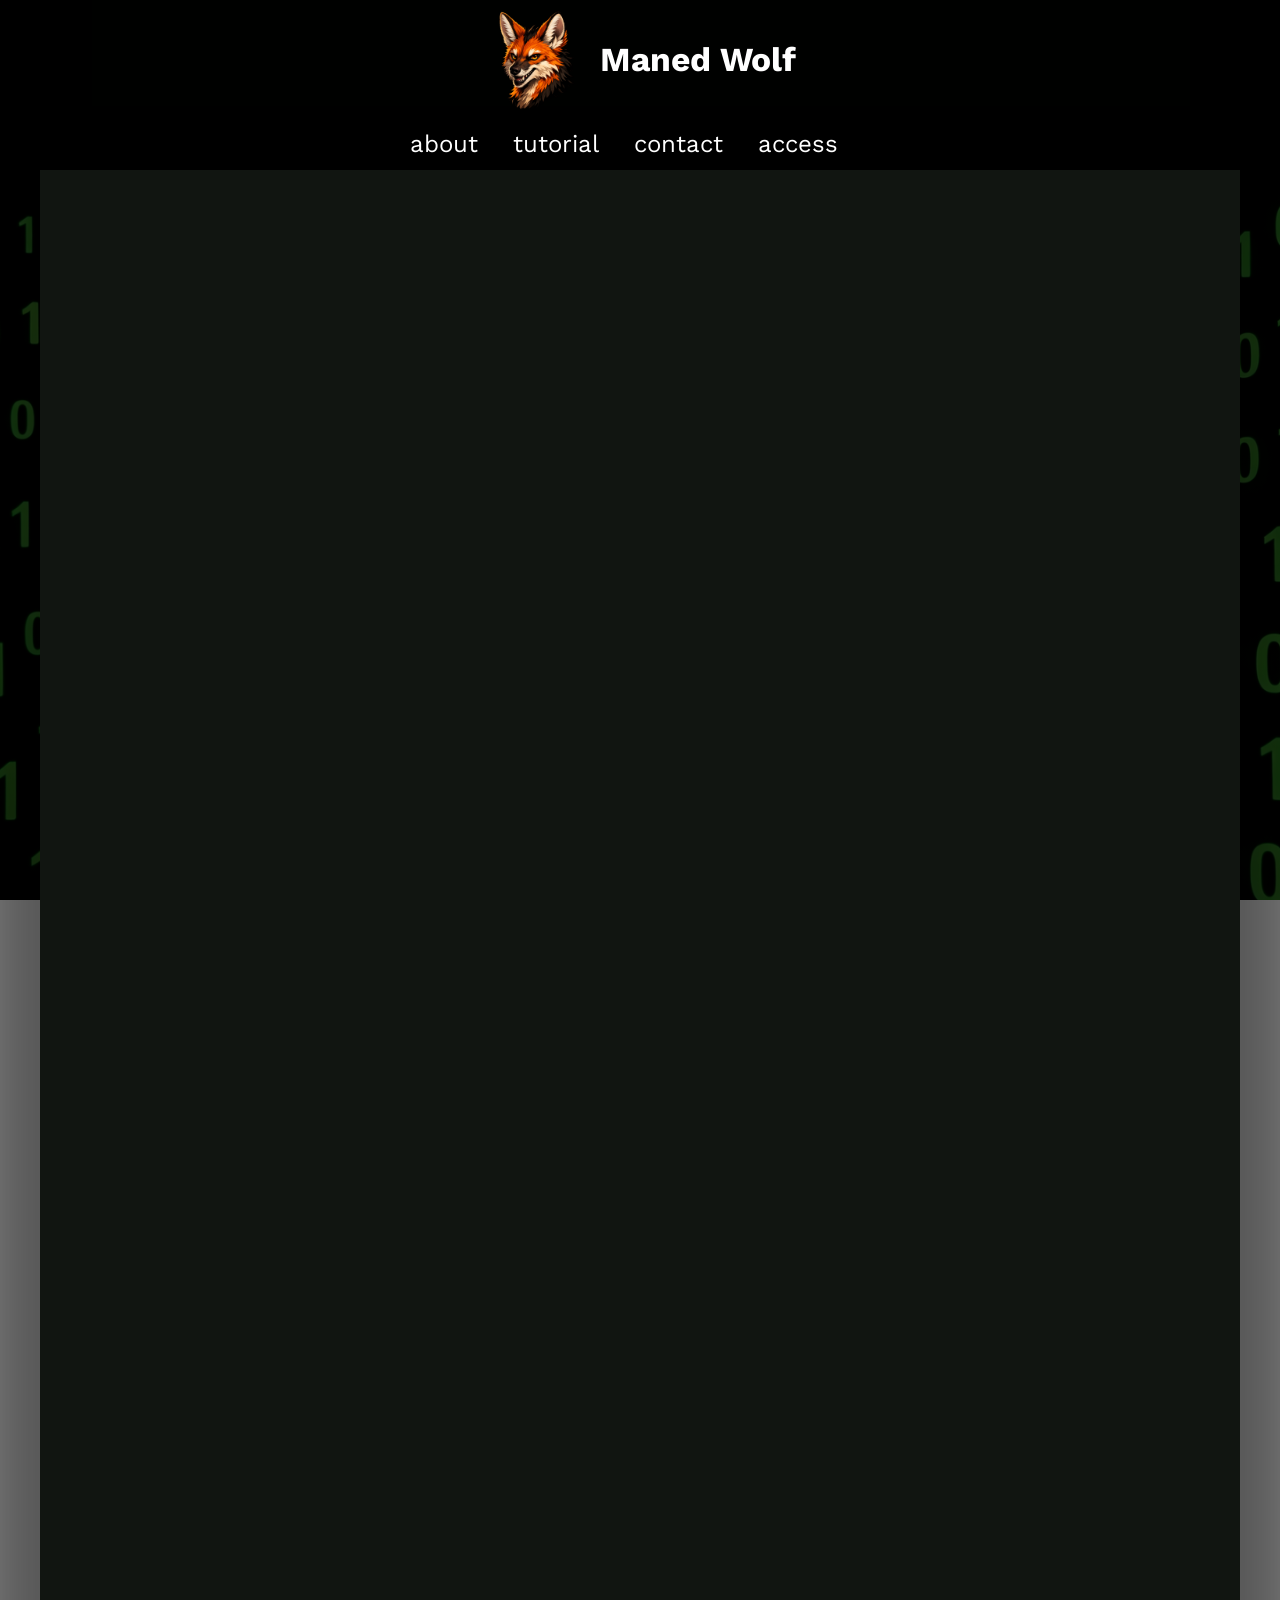
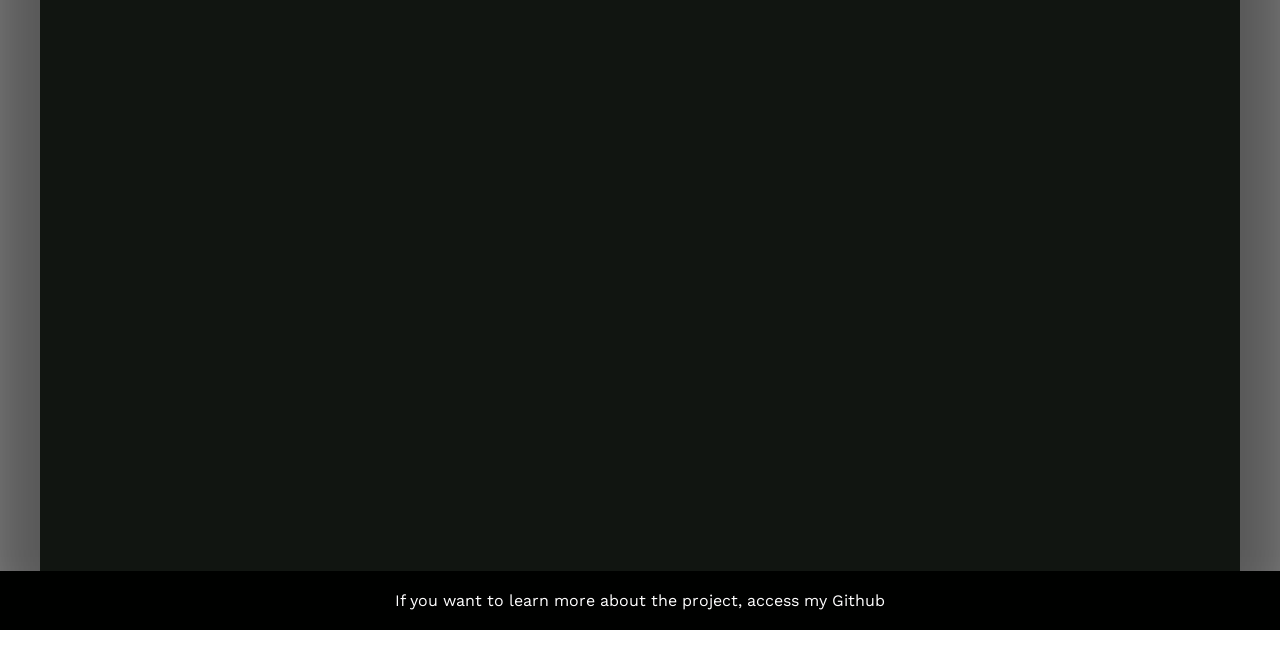
==== index.html @ ada9323b "tutorial page almost done" ====
<!DOCTYPE html>
<html lang="en">
<head>
    <meta charset="UTF-8">
    <meta name="viewport" content="width=device-width, initial-scale=1.0">
    <link href = "./style/main.css" rel = "stylesheet">
    <style>
        @import url('https://fonts.googleapis.com/css2?family=Work+Sans:ital,wght@0,100..900;1,100..900&display=swap');
    </style>
    <title>Document</title>
</head>
<body onresize = "correctToggleBehavior()">
    <header>
        <div>
            <div id = "logo_cont">
                <div id = "logo"></div>
                <div id = "title">
                    <p id = "txt_title">Maned Wolf</p>
                </div>
            </div>
        </div>
        <div id = "menu" onclick = "toggleMenu()">
        </div>
        <nav>
            <ul>
                <li>about</li>
                <li onclick = "connectPage('./pages/tutorial/index.html')">tutorial</li>
                <li>contact</li>
                <li>access</li>
            </ul>
        </nav>
    </header>
    <main>
    </main>
    <footer>
        If you want to learn more about the project, access my <a target = "_blank" style = "text-decoration: none; color: white;" href = "https://github.com/ErickPereira-hub/Maned-Wolf-Discord-BOT">Github</a>
    </footer>
<script src = "./pages/general_interaction/menu.js"></script>
<script src = "./pages/general_interaction/page_cnx.js"></script>
</body>
</html>
---- style/main.css ----
:root {
    --yellow: #eec679;
    --green: #60e06e;
    --dark_green: #6f966d;
    --dark1: #40433b;
    --dark2: #111511;
    --dark3: #000100;
    --dark4: #2f312c;
    --weak1: rgba(8, 255, 131, 0.05);
    --weak2: rgba(251, 255, 0, 0.05);
}

* {
    font-family: "Work Sans", sans-serif;
    margin: 0;
    padding: 0;
}

h1 {
    padding: 20px;
    padding-top: 30px;
    text-align: center;
}

body {
    height: 100vh;
    background-image: linear-gradient(45deg, rgba(0, 0, 0, 0.5), rgba(0, 0, 0, 0.5)), url("../src/imgs/bg.png");
    background-position: center;
    background-repeat: no-repeat;
    background-size: cover;
    background-attachment: fixed;
    color: white;
}

div#logo_cont {
    width: 320px;
    height: 100px;
    margin: auto;
}

div#logo {
    float: left;
    width: 100px;
    height: 100px;
    background-image: url("../src/imgs/mw_logo.png");
    background-size: 100% 100%;
}

div#title {
    float: right;
    width: 200px;
    height: 100px;
}

div#title > p {
    margin-top: 30px;
}

p#txt_title {
    font-size: 2.1em;
    font-weight: bold;
}

header {
    background-color: var(--dark3);
    padding-top: 30px;
    margin-top: -20px;
}

nav {
    margin-top: 20px;
}

header > nav > ul {
    list-style-type: none;
    width: 480px;
    margin: auto;
    height: 40px;
}

header > nav > ul > li {
    display: inline;
    padding: 10px;
    margin-right: 10px;
    font-size: 1.5em;
    border-radius: 10px;
    transition: background-color 0.5s;
}

header > nav > ul > li:hover {
    cursor: pointer;
    background-color: var(--dark4);
}

div#menu {
    display: none;
    background-image: url("../src/imgs/menu.png");
    height: 40px;
    width: 100%;
    background-position: center;
    background-size: 40px 40px;
    background-repeat: no-repeat;
    margin: auto;
    transition: background-color 0.5s;
}

div#menu:hover {
    cursor: pointer;
    background-color: var(--dark4);
}

footer {
    background-color: var(--dark3);
    text-align: center;
    padding: 20px;
}

@media (min-width: 1200px) {
    
    main {
        width: 1200px;
        min-height: 2000px;
        background-color: var(--dark2);
        box-shadow: 0px 0px 100px 100px rgba(0, 0, 0, 0.664);
        margin: auto;
        padding-bottom: 1px;
    }

}

@media (min-width: 720px) and (max-width: 1199px) {

    main {
        width: 100%;
        min-height: 2000px;
        background-color: var(--dark2);
        margin: auto;
        padding-bottom: 1px;
    }

}

@media (max-width: 719px) {

    main {
        width: 100%;
        min-height: 2000px;
        background-color: var(--dark2);
        margin: auto;
        padding-bottom: 1px;
    }

    div#menu {
        display: block;
    }

    header > nav > ul {
        list-style-type: none;
        width: 100%;
        height: auto;
        margin: 0px;
    }

    header > nav > ul > li {
        display: block;
        width: 100%;
        padding: 10px;
        font-size: 1.5em;
        transition: background-color 0.5s;
        border-radius: 0px;
        margin-right: 0px;
        text-align: center;
    }

    nav {
        display: none; /*JS will stabilish the display as block when the user clicks at the button*/
        margin-top: 0px;
    }
}
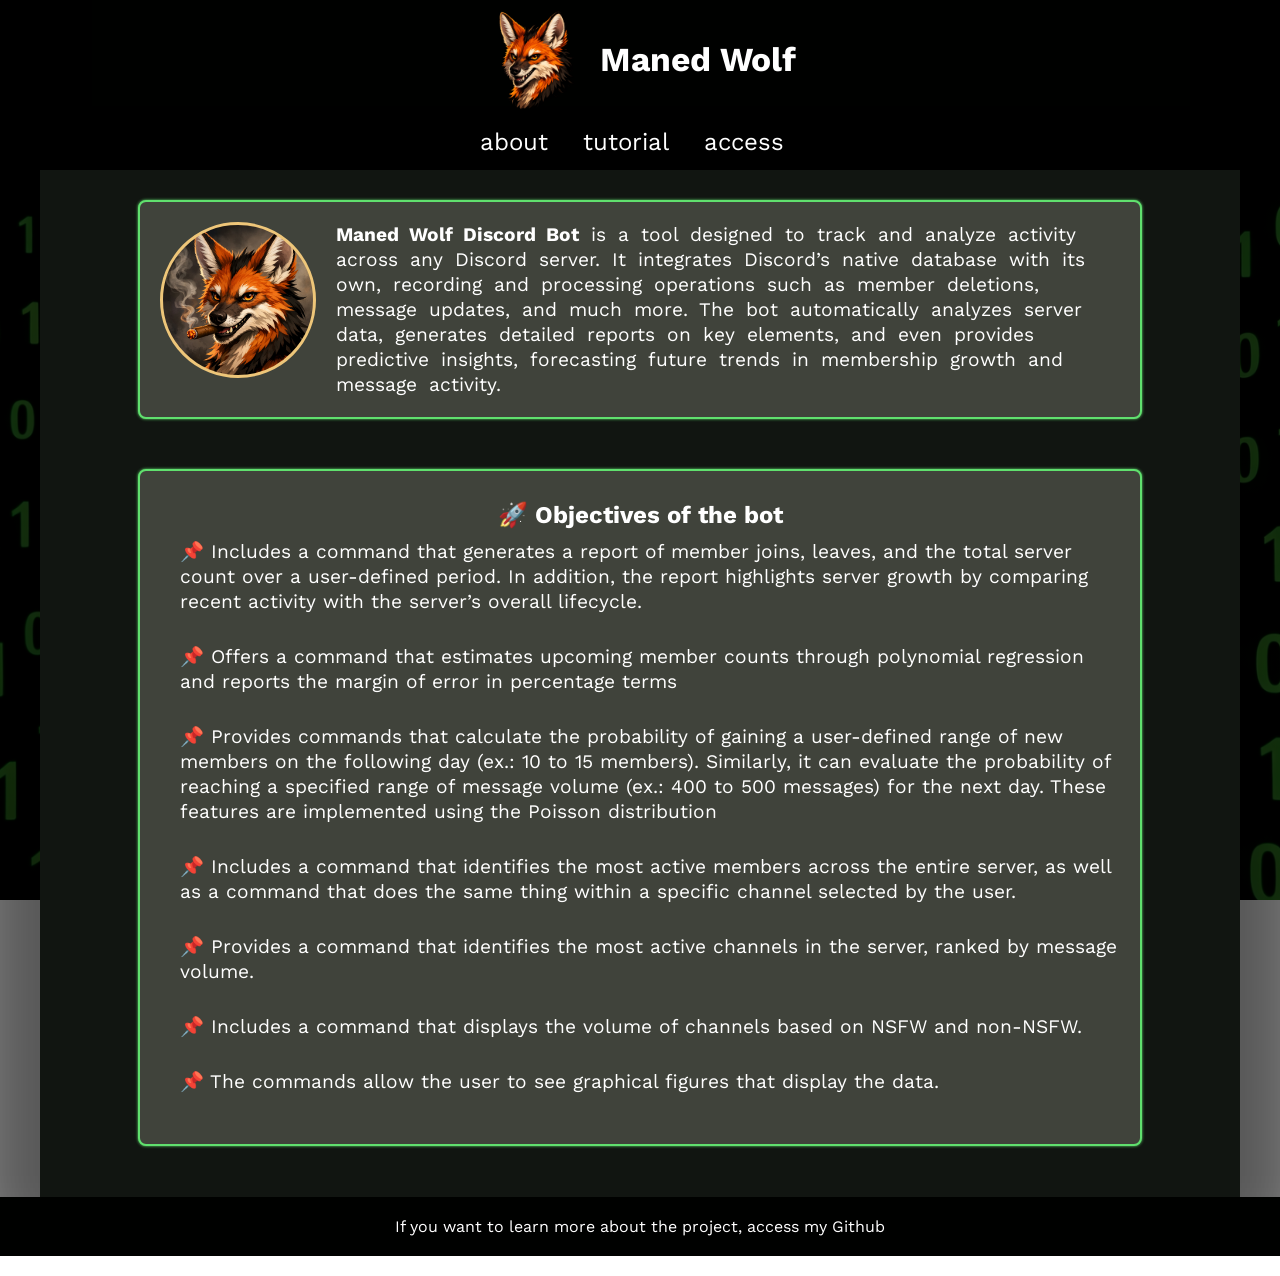
==== commit a54d3b9f: "API linked to frontened" ====
--- a/index.html
+++ b/index.html
@@ -4,6 +4,7 @@
     <meta charset="UTF-8">
     <meta name="viewport" content="width=device-width, initial-scale=1.0">
     <link href = "./style/main.css" rel = "stylesheet">
+    <link href = "./pages/about/about.css" rel = "stylesheet">
     <style>
         @import url('https://fonts.googleapis.com/css2?family=Work+Sans:ital,wght@0,100..900;1,100..900&display=swap');
     </style>
@@ -23,14 +24,35 @@
         </div>
         <nav>
             <ul>
-                <li>about</li>
+                <li onclick = "connectPage('./index.html')">about</li>
                 <li onclick = "connectPage('./pages/tutorial/index.html')">tutorial</li>
-                <li>contact</li>
-                <li>access</li>
+                <li onclick = "connectPage('./pages/access/index.html')">access</li>
             </ul>
         </nav>
     </header>
     <main>
+        <section class = "overall">
+            <div id = "iphoto"></div>
+            <div id = "overview_txt_cont">
+                <p>
+                    <strong>Maned Wolf Discord Bot</strong> is a tool designed to track and analyze activity across any Discord server. It integrates Discord’s native database with its own, recording and processing operations such as member deletions, message updates, and much more. The bot automatically analyzes server data, generates detailed reports on key elements, and even provides predictive insights, forecasting future trends in membership growth and message activity.
+                </p>
+            </div>
+        </section>
+        <article class = "overall">
+            <h2 style = "text-align: center; padding: 10px;">
+                &#128640; Objectives of the bot
+            </h2>
+            <ul>
+                <li>&#128204; Includes a command that generates a report of member joins, leaves, and the total server count over a user‑defined period. In addition, the report highlights server growth by comparing recent activity with the server’s overall lifecycle.</li>
+                <li>&#128204; Offers a command that estimates upcoming member counts through polynomial regression and reports the margin of error in percentage terms</li>
+                <li>&#128204; Provides commands that calculate the probability of gaining a user‑defined range of new members on the following day (ex.: 10 to 15 members). Similarly, it can evaluate the probability of reaching a specified range of message volume (ex.: 400 to 500 messages) for the next day. These features are implemented using the Poisson distribution</li>
+                <li>&#128204; Includes a command that identifies the most active members across the entire server, as well as a command that does the same thing within a specific channel selected by the user.</li>
+                <li>&#128204; Provides a command that identifies the most active channels in the server, ranked by message volume.</li>
+                <li>&#128204; Includes a command that displays the volume of channels based on NSFW and non-NSFW.</li>
+                <li>&#128204; The commands allow the user to see graphical figures that display the data.</li>
+            </ul>
+        </article>
     </main>
     <footer>
         If you want to learn more about the project, access my <a target = "_blank" style = "text-decoration: none; color: white;" href = "https://github.com/ErickPereira-hub/Maned-Wolf-Discord-BOT">Github</a>
--- a/style/main.css
+++ b/style/main.css
@@ -73,7 +73,7 @@
 
 header > nav > ul {
     list-style-type: none;
-    width: 480px;
+    width: 340px;
     margin: auto;
     height: 40px;
 }
@@ -115,11 +115,71 @@
     padding: 20px;
 }
 
+.overall {
+    width: 80%;
+    padding: 20px;
+    background-color: var(--dark1);
+    border-radius: 8px;
+    border-color: var(--green);
+    border-style: solid;
+    border-width: 2px;
+    margin: auto;
+    box-shadow: 0px 0px 3px var(--green);
+    position: relative;
+    transition: box-shadow 0.5s;
+    margin-bottom: 50px;
+}
+
+.extra_bottom_space {
+    padding-bottom: 80px;
+}
+
+.overall:hover {
+    background-image: linear-gradient(45deg, var(--weak1), var(--weak2));
+    box-shadow: 0px 0px 8px var(--green);
+}
+
+div.access_but {
+    position: relative;
+    position: absolute;
+    right: 10px;
+    height: 50px;
+    width: 200px;
+    background-color: var(--green);
+    bottom: 10px;
+    border-radius: 20px;
+    transition: box-shadow 0.5s;
+    color: black;
+}
+
+div.access_but:hover {
+    box-shadow: 0px 0px 10px var(--green);
+    cursor: pointer;
+}
+
+div.arrow_logo {
+    background-image: url("../src/imgs/next.png");
+    width: 40px;
+    height: 40px;
+    position: absolute;
+    right: 10px;
+    top: 5px;
+    background-position: center;
+    background-size: 100% 100%;
+    background-repeat: no-repeat;
+}
+
+div.access_but > p {
+    font-size: 1.5em;
+    font-weight: bold;
+    padding-left: 13px;
+    padding-top: 10px;
+}
+
 @media (min-width: 1200px) {
     
     main {
         width: 1200px;
-        min-height: 2000px;
         background-color: var(--dark2);
         box-shadow: 0px 0px 100px 100px rgba(0, 0, 0, 0.664);
         margin: auto;
@@ -132,7 +192,6 @@
 
     main {
         width: 100%;
-        min-height: 2000px;
         background-color: var(--dark2);
         margin: auto;
         padding-bottom: 1px;
@@ -144,7 +203,6 @@
 
     main {
         width: 100%;
-        min-height: 2000px;
         background-color: var(--dark2);
         margin: auto;
         padding-bottom: 1px;
--- a/pages/about/about.css
+++ b/pages/about/about.css
@@ -0,0 +1,52 @@
+div#iphoto {
+    width: 150px;
+    height: 150px;
+    background-image: url("../../src/imgs/mw_photo.png");
+    background-position: center;
+    background-repeat: no-repeat;
+    background-size: cover;
+    border-radius: 50%;
+    border-style: solid;
+    border-color: var(--yellow);
+    float: left;
+    margin-right: 20px;
+}
+
+main {
+    padding-top: 30px;
+}
+
+section.overall p {
+    line-height: 25px;
+    word-spacing: 5px;
+    font-size: 1.2em;
+}
+
+div.overview_txt_cont {
+    float: right;
+}
+
+ul {
+    margin-left: 20px;
+    list-style-type: none;
+}
+
+ul > li {
+    line-height: 25px;
+    padding-bottom: 30px;
+    font-size: 1.2em;
+}
+
+@media (max-width: 450px) {
+    div#iphoto {
+        float: none;
+        width: 200px;
+        height: 200px;
+        margin: auto;
+    }
+    
+    div#overview_txt_cont {
+        float: none;
+        padding-top: 20px;
+    }
+}
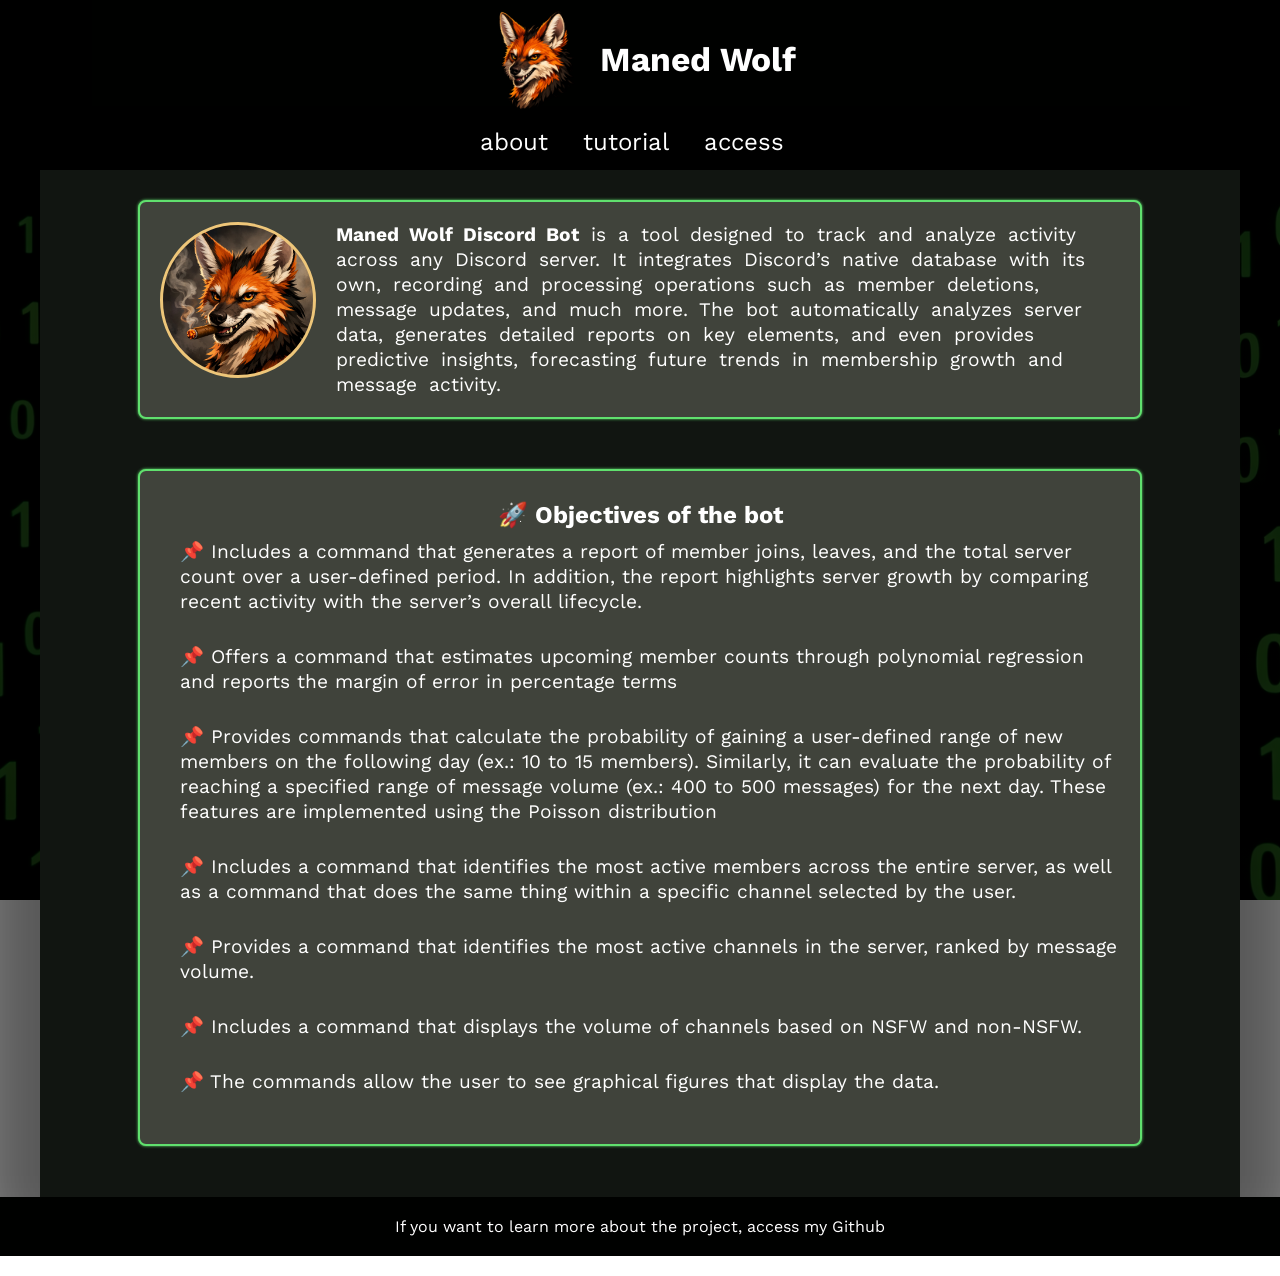
==== commit e73a47c9: "Organizing the architecture and the code of the dashboards" ====
--- a/index.html
+++ b/index.html
@@ -4,7 +4,7 @@
     <meta charset="UTF-8">
     <meta name="viewport" content="width=device-width, initial-scale=1.0">
     <link href = "./style/main.css" rel = "stylesheet">
-    <link href = "./pages/about/about.css" rel = "stylesheet">
+    <link href = "./style/about.css" rel = "stylesheet">
     <style>
         @import url('https://fonts.googleapis.com/css2?family=Work+Sans:ital,wght@0,100..900;1,100..900&display=swap');
     </style>
--- a/style/main.css
+++ b/style/main.css
@@ -8,6 +8,7 @@
     --dark4: #2f312c;
     --weak1: rgba(8, 255, 131, 0.05);
     --weak2: rgba(251, 255, 0, 0.05);
+    --super_dark_green: #537453;
 }
 
 * {
@@ -24,7 +25,7 @@
 
 body {
     height: 100vh;
-    background-image: linear-gradient(45deg, rgba(0, 0, 0, 0.5), rgba(0, 0, 0, 0.5)), url("../src/imgs/bg.png");
+    background-image: linear-gradient(45deg, rgba(0, 0, 0, 0.6), rgba(0, 0, 0, 0.6)), url("../src/imgs/bg.png");
     background-position: center;
     background-repeat: no-repeat;
     background-size: cover;
--- a/style/about.css
+++ b/style/about.css
@@ -0,0 +1,52 @@
+div#iphoto {
+    width: 150px;
+    height: 150px;
+    background-image: url("../../src/imgs/mw_photo.png");
+    background-position: center;
+    background-repeat: no-repeat;
+    background-size: cover;
+    border-radius: 50%;
+    border-style: solid;
+    border-color: var(--yellow);
+    float: left;
+    margin-right: 20px;
+}
+
+main {
+    padding-top: 30px;
+}
+
+section.overall p {
+    line-height: 25px;
+    word-spacing: 5px;
+    font-size: 1.2em;
+}
+
+div.overview_txt_cont {
+    float: right;
+}
+
+ul {
+    margin-left: 20px;
+    list-style-type: none;
+}
+
+ul > li {
+    line-height: 25px;
+    padding-bottom: 30px;
+    font-size: 1.2em;
+}
+
+@media (max-width: 450px) {
+    div#iphoto {
+        float: none;
+        width: 200px;
+        height: 200px;
+        margin: auto;
+    }
+    
+    div#overview_txt_cont {
+        float: none;
+        padding-top: 20px;
+    }
+}
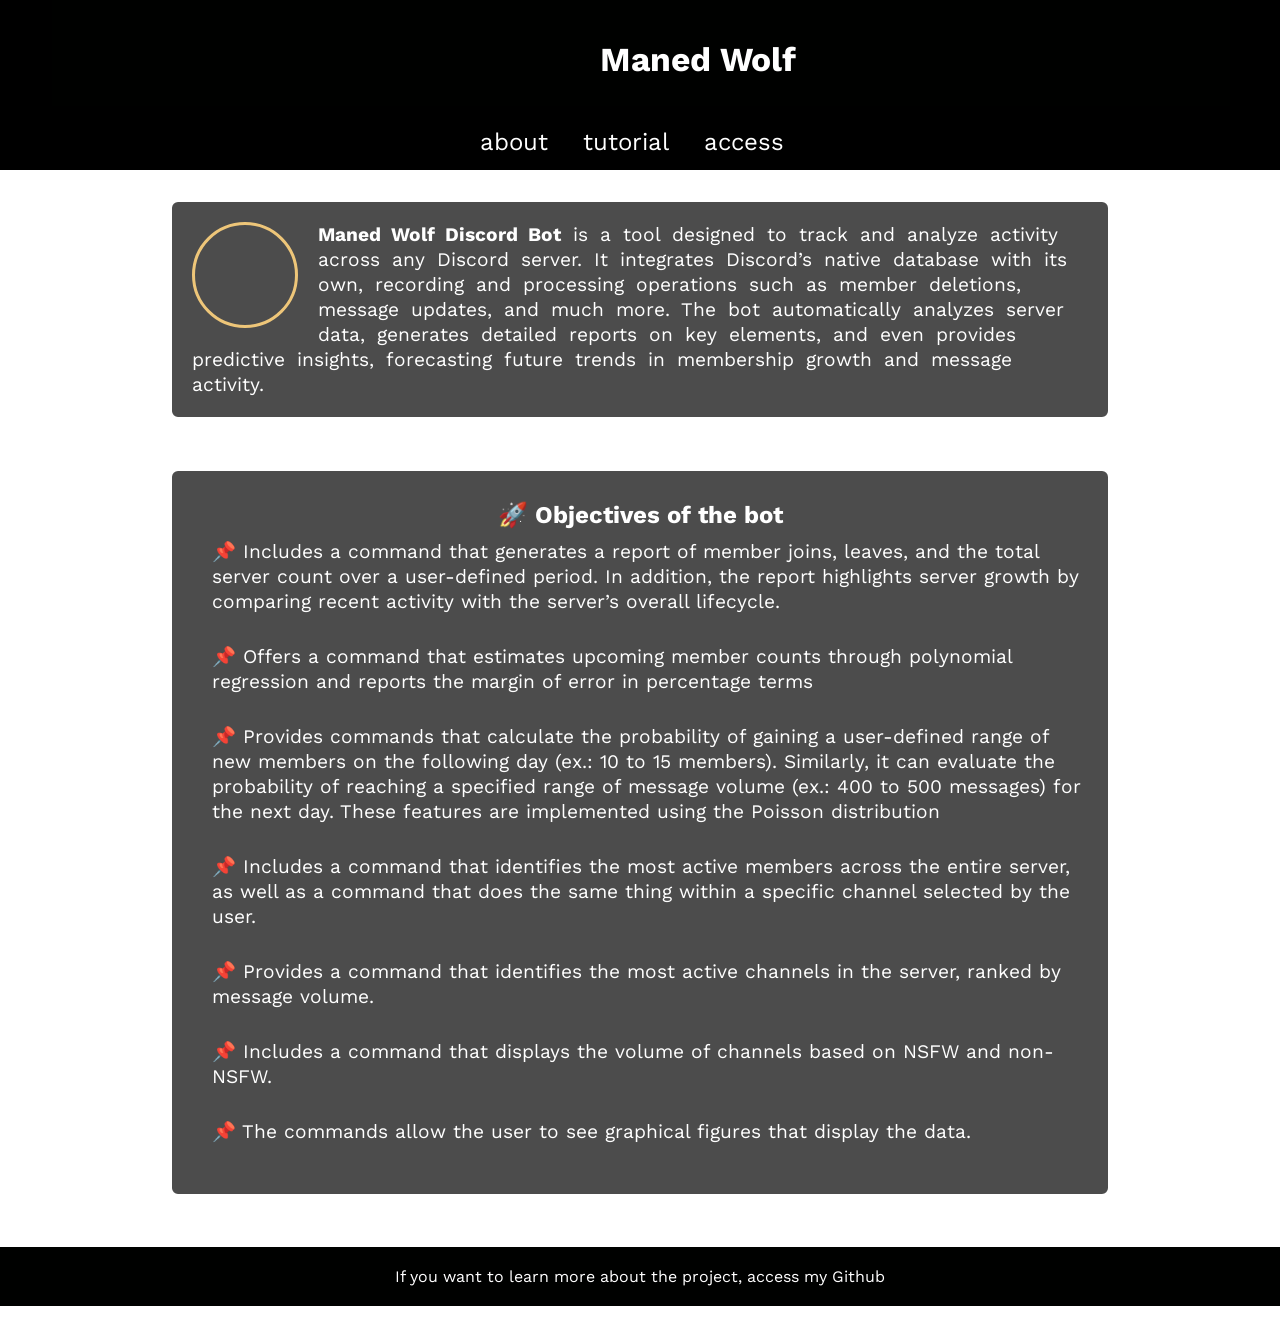
==== commit 094d1104: "Adjusting the names of the titles and HTML files" ====
--- a/index.html
+++ b/index.html
@@ -8,7 +8,7 @@
     <style>
         @import url('https://fonts.googleapis.com/css2?family=Work+Sans:ital,wght@0,100..900;1,100..900&display=swap');
     </style>
-    <title>Document</title>
+    <title>Home</title>
 </head>
 <body onresize = "correctToggleBehavior()">
     <header>
@@ -25,8 +25,8 @@
         <nav>
             <ul>
                 <li onclick = "connectPage('./index.html')">about</li>
-                <li onclick = "connectPage('./pages/tutorial/index.html')">tutorial</li>
-                <li onclick = "connectPage('./pages/access/index.html')">access</li>
+                <li onclick = "connectPage('./pages/tutorial/tutorial.html')">tutorial</li>
+                <li onclick = "connectPage('./pages/access/access.html')">access</li>
             </ul>
         </nav>
     </header>
--- a/style/main.css
+++ b/style/main.css
@@ -1,14 +1,14 @@
 :root {
     --yellow: #eec679;
-    --green: #60e06e;
-    --dark_green: #6f966d;
-    --dark1: #40433b;
-    --dark2: #111511;
-    --dark3: #000100;
-    --dark4: #2f312c;
-    --weak1: rgba(8, 255, 131, 0.05);
-    --weak2: rgba(251, 255, 0, 0.05);
-    --super_dark_green: #537453;
+    --white: #ffffff;
+    --gray: #bdbdbd;
+    --dark1: #000100;
+    --dark2: #1a1a1a;
+    --dark3: rgb(12, 12, 12);
+    --dark1_but: #4e4e4ebb;
+    --dark2_but: #5e5e5ebb;
+    --dark_shadow: rgba(255, 255, 255, 0.432);
+    --transparent_dark: rgba(0, 0, 0, 0.7);
 }
 
 * {
@@ -25,12 +25,7 @@
 
 body {
     height: 100vh;
-    background-image: linear-gradient(45deg, rgba(0, 0, 0, 0.6), rgba(0, 0, 0, 0.6)), url("../src/imgs/bg.png");
-    background-position: center;
-    background-repeat: no-repeat;
-    background-size: cover;
-    background-attachment: fixed;
-    color: white;
+    color: var(--white);
 }
 
 div#logo_cont {
@@ -43,7 +38,7 @@
     float: left;
     width: 100px;
     height: 100px;
-    background-image: url("../src/imgs/mw_logo.png");
+    background-image: url("https://raw.githubusercontent.com/ErickPereira-hub/Web-Site-Maned-Wolf-Discord-Bot/refs/heads/main/src/imgs/mw_logo.png");
     background-size: 100% 100%;
 }
 
@@ -63,7 +58,7 @@
 }
 
 header {
-    background-color: var(--dark3);
+    background-color: var(--dark1);
     padding-top: 30px;
     margin-top: -20px;
 }
@@ -90,12 +85,12 @@
 
 header > nav > ul > li:hover {
     cursor: pointer;
-    background-color: var(--dark4);
+    background-color: var(--dark2);
 }
 
 div#menu {
     display: none;
-    background-image: url("../src/imgs/menu.png");
+    background-image: url("https://raw.githubusercontent.com/ErickPereira-hub/Web-Site-Maned-Wolf-Discord-Bot/refs/heads/main/src/imgs/menu.png");
     height: 40px;
     width: 100%;
     background-position: center;
@@ -107,25 +102,26 @@
 
 div#menu:hover {
     cursor: pointer;
-    background-color: var(--dark4);
+    background-color: var(--dark2);
 }
 
 footer {
-    background-color: var(--dark3);
+    background-color: var(--dark1);
     text-align: center;
     padding: 20px;
 }
 
 .overall {
-    width: 80%;
+    width: 70%;
     padding: 20px;
-    background-color: var(--dark1);
+    background-color: var(--transparent_dark);
+    backdrop-filter: blur(5px);
     border-radius: 8px;
-    border-color: var(--green);
+    border-color: var(--white);
     border-style: solid;
     border-width: 2px;
     margin: auto;
-    box-shadow: 0px 0px 3px var(--green);
+    box-shadow: 0px 0px 3px var(--white);
     position: relative;
     transition: box-shadow 0.5s;
     margin-bottom: 50px;
@@ -136,17 +132,15 @@
 }
 
 .overall:hover {
-    background-image: linear-gradient(45deg, var(--weak1), var(--weak2));
-    box-shadow: 0px 0px 8px var(--green);
+    box-shadow: 0px 0px 8px var(--white);
 }
 
 div.access_but {
-    position: relative;
     position: absolute;
     right: 10px;
     height: 50px;
     width: 200px;
-    background-color: var(--green);
+    background-color: var(--white);
     bottom: 10px;
     border-radius: 20px;
     transition: box-shadow 0.5s;
@@ -154,12 +148,12 @@
 }
 
 div.access_but:hover {
-    box-shadow: 0px 0px 10px var(--green);
+    box-shadow: 0px 0px 10px var(--white);
     cursor: pointer;
 }
 
 div.arrow_logo {
-    background-image: url("../src/imgs/next.png");
+    background-image: url("https://raw.githubusercontent.com/ErickPereira-hub/Web-Site-Maned-Wolf-Discord-Bot/refs/heads/main/src/imgs/next.png");
     width: 40px;
     height: 40px;
     position: absolute;
@@ -177,40 +171,48 @@
     padding-top: 10px;
 }
 
-@media (min-width: 1200px) {
-    
+main {
+    width: 100%;
+    background-image: url("https://github.com/ErickPereira-hub/Web-Site-Maned-Wolf-Discord-Bot/blob/main/src/imgs/bg.jpg?raw=true");
+    background-position: center;
+    background-size: cover;
+    background-repeat: no-repeat;
+    background-attachment: fixed;
+    box-shadow: 0px 0px 100px 100px rgba(0, 0, 0, 0.664);
+    margin: auto;
+    padding-bottom: 1px;
+}
+
+hr {
+    width: 80%;
+    border: none;
+    height: 2px;
+    margin: auto;
+    background-color: gray;
+}
+
+@media (min-width: 720px) and (max-width: 1199px) {
+
     main {
-        width: 1200px;
-        background-color: var(--dark2);
-        box-shadow: 0px 0px 100px 100px rgba(0, 0, 0, 0.664);
         margin: auto;
         padding-bottom: 1px;
     }
 
 }
 
-@media (min-width: 720px) and (max-width: 1199px) {
+@media (max-width: 719px) {
 
     main {
-        width: 100%;
-        background-color: var(--dark2);
         margin: auto;
         padding-bottom: 1px;
     }
 
-}
-
-@media (max-width: 719px) {
-
-    main {
-        width: 100%;
-        background-color: var(--dark2);
-        margin: auto;
-        padding-bottom: 1px;
-    }
-
     div#menu {
         display: block;
+    }
+
+    .overall {
+        width: 90%;
     }
 
     header > nav > ul {
--- a/style/about.css
+++ b/style/about.css
@@ -1,7 +1,7 @@
 div#iphoto {
-    width: 150px;
-    height: 150px;
-    background-image: url("../../src/imgs/mw_photo.png");
+    width: 100px;
+    height: 100px;
+    background-image: url("https://raw.githubusercontent.com/ErickPereira-hub/Web-Site-Maned-Wolf-Discord-Bot/refs/heads/main/src/imgs/mw_photo.png");
     background-position: center;
     background-repeat: no-repeat;
     background-size: cover;
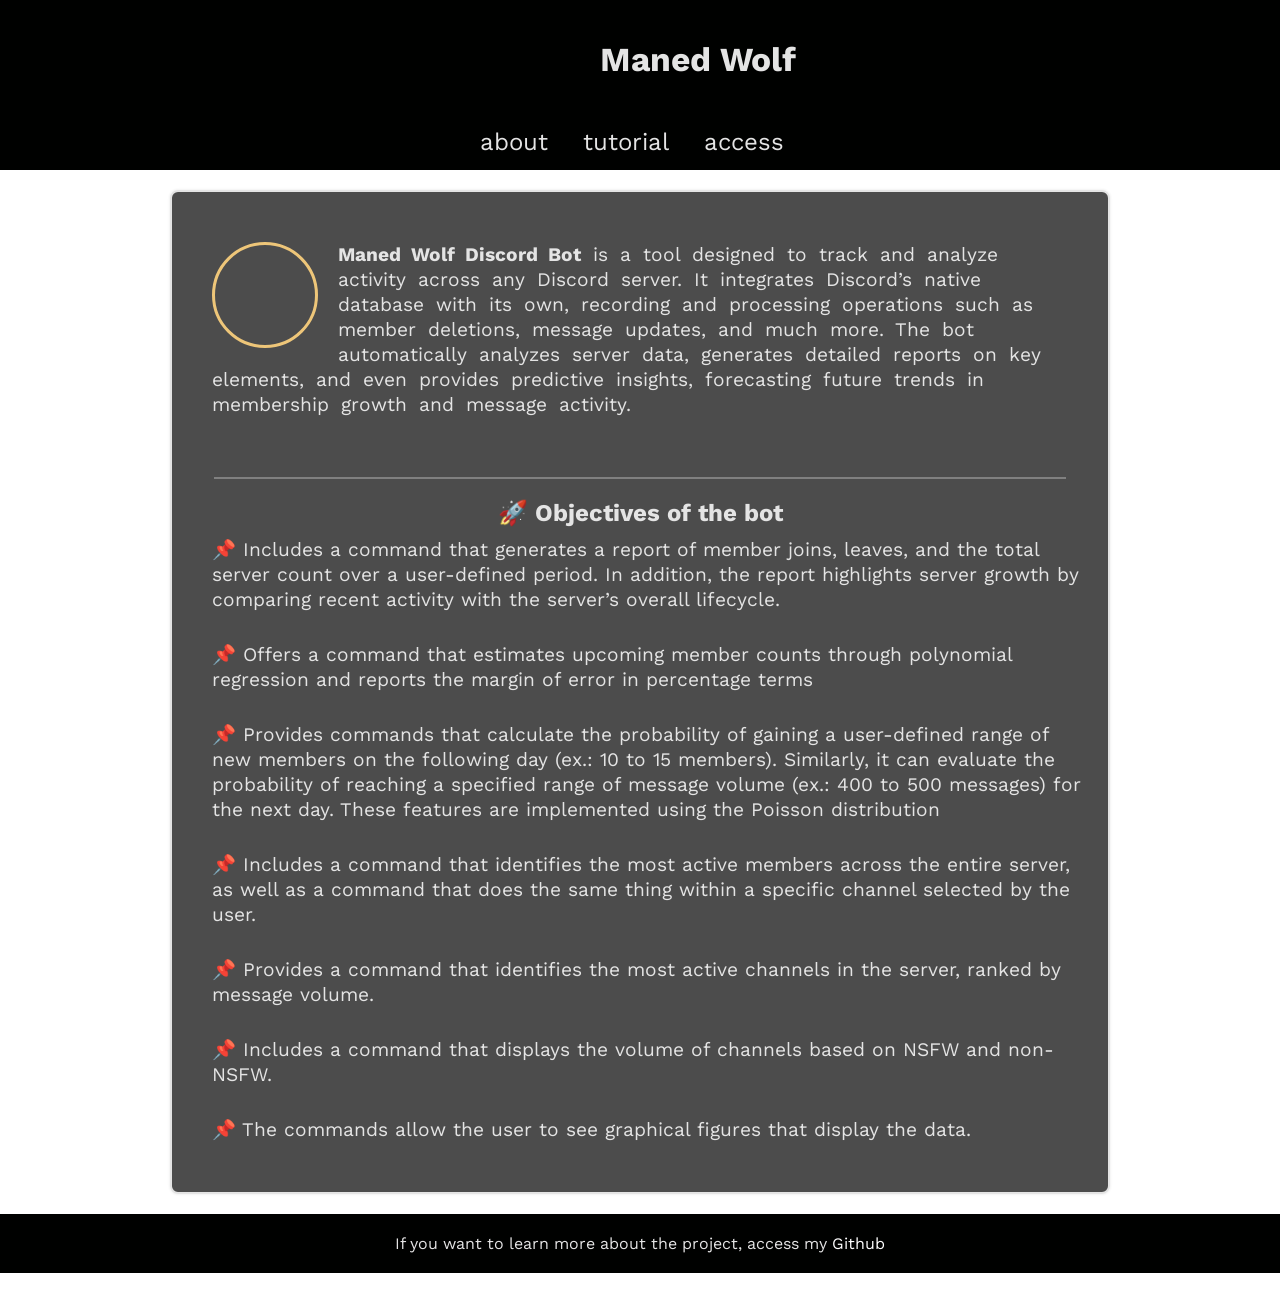
==== commit 122824e1: "Site has been improved" ====
--- a/index.html
+++ b/index.html
@@ -31,7 +31,7 @@
         </nav>
     </header>
     <main>
-        <section class = "overall">
+        <section class = "overall" style = "padding: 20px;">
             <div id = "iphoto"></div>
             <div id = "overview_txt_cont">
                 <p>
@@ -39,6 +39,7 @@
                 </p>
             </div>
         </section>
+        <hr style = "margin-top: 40px;">
         <article class = "overall">
             <h2 style = "text-align: center; padding: 10px;">
                 &#128640; Objectives of the bot
--- a/style/main.css
+++ b/style/main.css
@@ -1,6 +1,6 @@
 :root {
     --yellow: #eec679;
-    --white: #ffffff;
+    --white: #e4e4e4;
     --gray: #bdbdbd;
     --dark1: #000100;
     --dark2: #1a1a1a;
@@ -26,6 +26,11 @@
 body {
     height: 100vh;
     color: var(--white);
+    background-image: url("../src/background.jpg");
+    background-position: center;
+    background-size: cover;
+    background-repeat: no-repeat;
+    background-attachment: fixed;
 }
 
 div#logo_cont {
@@ -111,28 +116,8 @@
     padding: 20px;
 }
 
-.overall {
-    width: 70%;
-    padding: 20px;
-    background-color: var(--transparent_dark);
-    backdrop-filter: blur(5px);
-    border-radius: 8px;
-    border-color: var(--white);
-    border-style: solid;
-    border-width: 2px;
-    margin: auto;
-    box-shadow: 0px 0px 3px var(--white);
-    position: relative;
-    transition: box-shadow 0.5s;
-    margin-bottom: 50px;
-}
-
 .extra_bottom_space {
     padding-bottom: 80px;
-}
-
-.overall:hover {
-    box-shadow: 0px 0px 8px var(--white);
 }
 
 div.access_but {
@@ -141,10 +126,14 @@
     height: 50px;
     width: 200px;
     background-color: var(--white);
-    bottom: 10px;
+    bottom: 0px;
     border-radius: 20px;
     transition: box-shadow 0.5s;
     color: black;
+}
+
+div.adjust_but_position {
+    right: 130px !important;
 }
 
 div.access_but:hover {
@@ -172,23 +161,34 @@
 }
 
 main {
-    width: 100%;
-    background-image: url("https://github.com/ErickPereira-hub/Web-Site-Maned-Wolf-Discord-Bot/blob/main/src/imgs/bg.jpg?raw=true");
-    background-position: center;
-    background-size: cover;
-    background-repeat: no-repeat;
-    background-attachment: fixed;
-    box-shadow: 0px 0px 100px 100px rgba(0, 0, 0, 0.664);
-    margin: auto;
-    padding-bottom: 1px;
+    width: 70%;
+    padding: 20px;
+    background-color: var(--transparent_dark);
+    backdrop-filter: blur(5px);
+    border-radius: 8px;
+    border-color: var(--white);
+    border-style: solid;
+    border-width: 2px;
+    margin: auto;
+    box-shadow: 0px 0px 3px var(--white);
+    position: relative;
+    transition: box-shadow 0.5s;
+    margin-top: 20px;
+    margin-bottom: 20px;
 }
 
 hr {
-    width: 80%;
+    width: 95%;
     border: none;
     height: 2px;
     margin: auto;
     background-color: gray;
+    margin-top: 10px;
+    margin-bottom: 10px;
+}
+
+section.overall {
+    position: relative;
 }
 
 @media (min-width: 720px) and (max-width: 1199px) {
@@ -198,13 +198,28 @@
         padding-bottom: 1px;
     }
 
+    div.adjust_but_position {
+        right: 0px !important;
+    }
+
 }
 
 @media (max-width: 719px) {
 
     main {
-        margin: auto;
-        padding-bottom: 1px;
+        width: 100%;
+        padding-left: 0px;
+        padding-right: 0px;
+        border-radius: 0px;
+        border-style: none;
+        border-width: 2px;
+        box-shadow: 0px 0px 0px var(--white);
+        margin-top: 0px;
+        margin-bottom: 0px;
+    }
+
+    div.adjust_but_position {
+        right: 0px !important;
     }
 
     div#menu {
